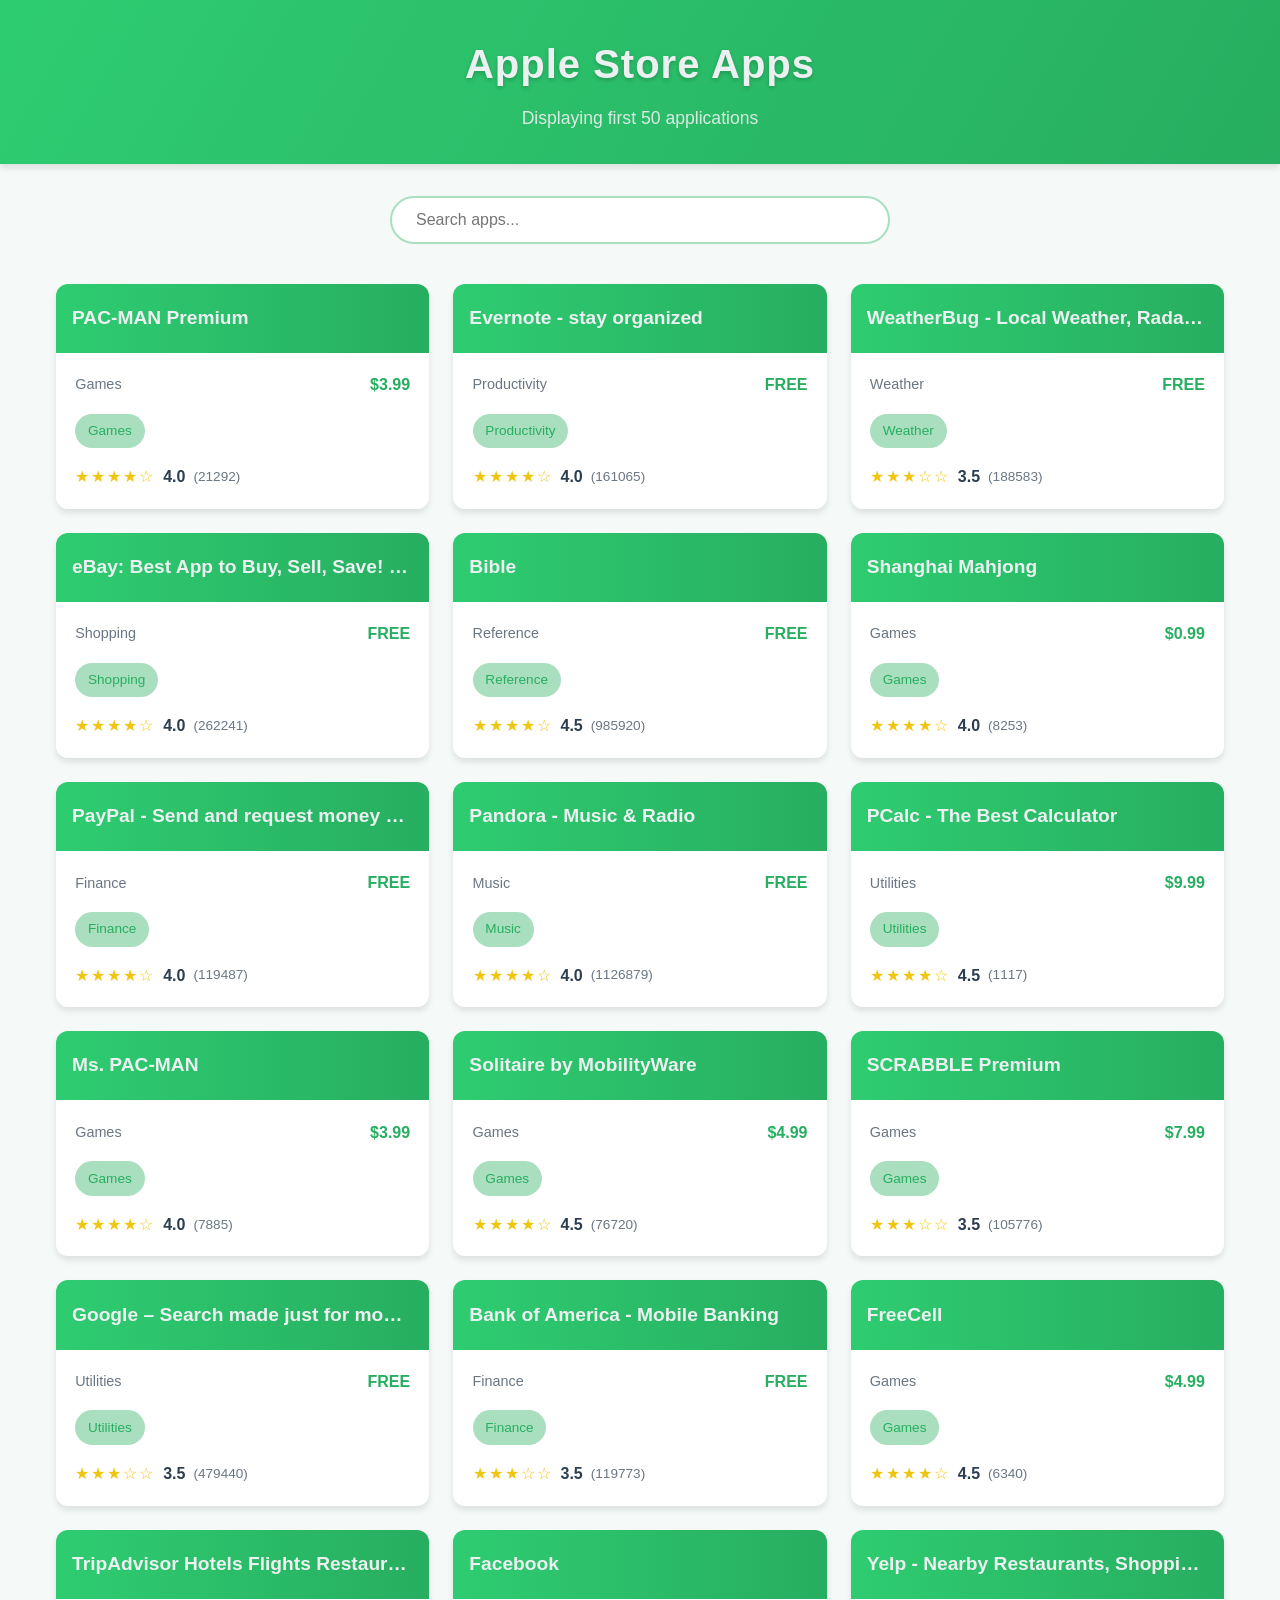
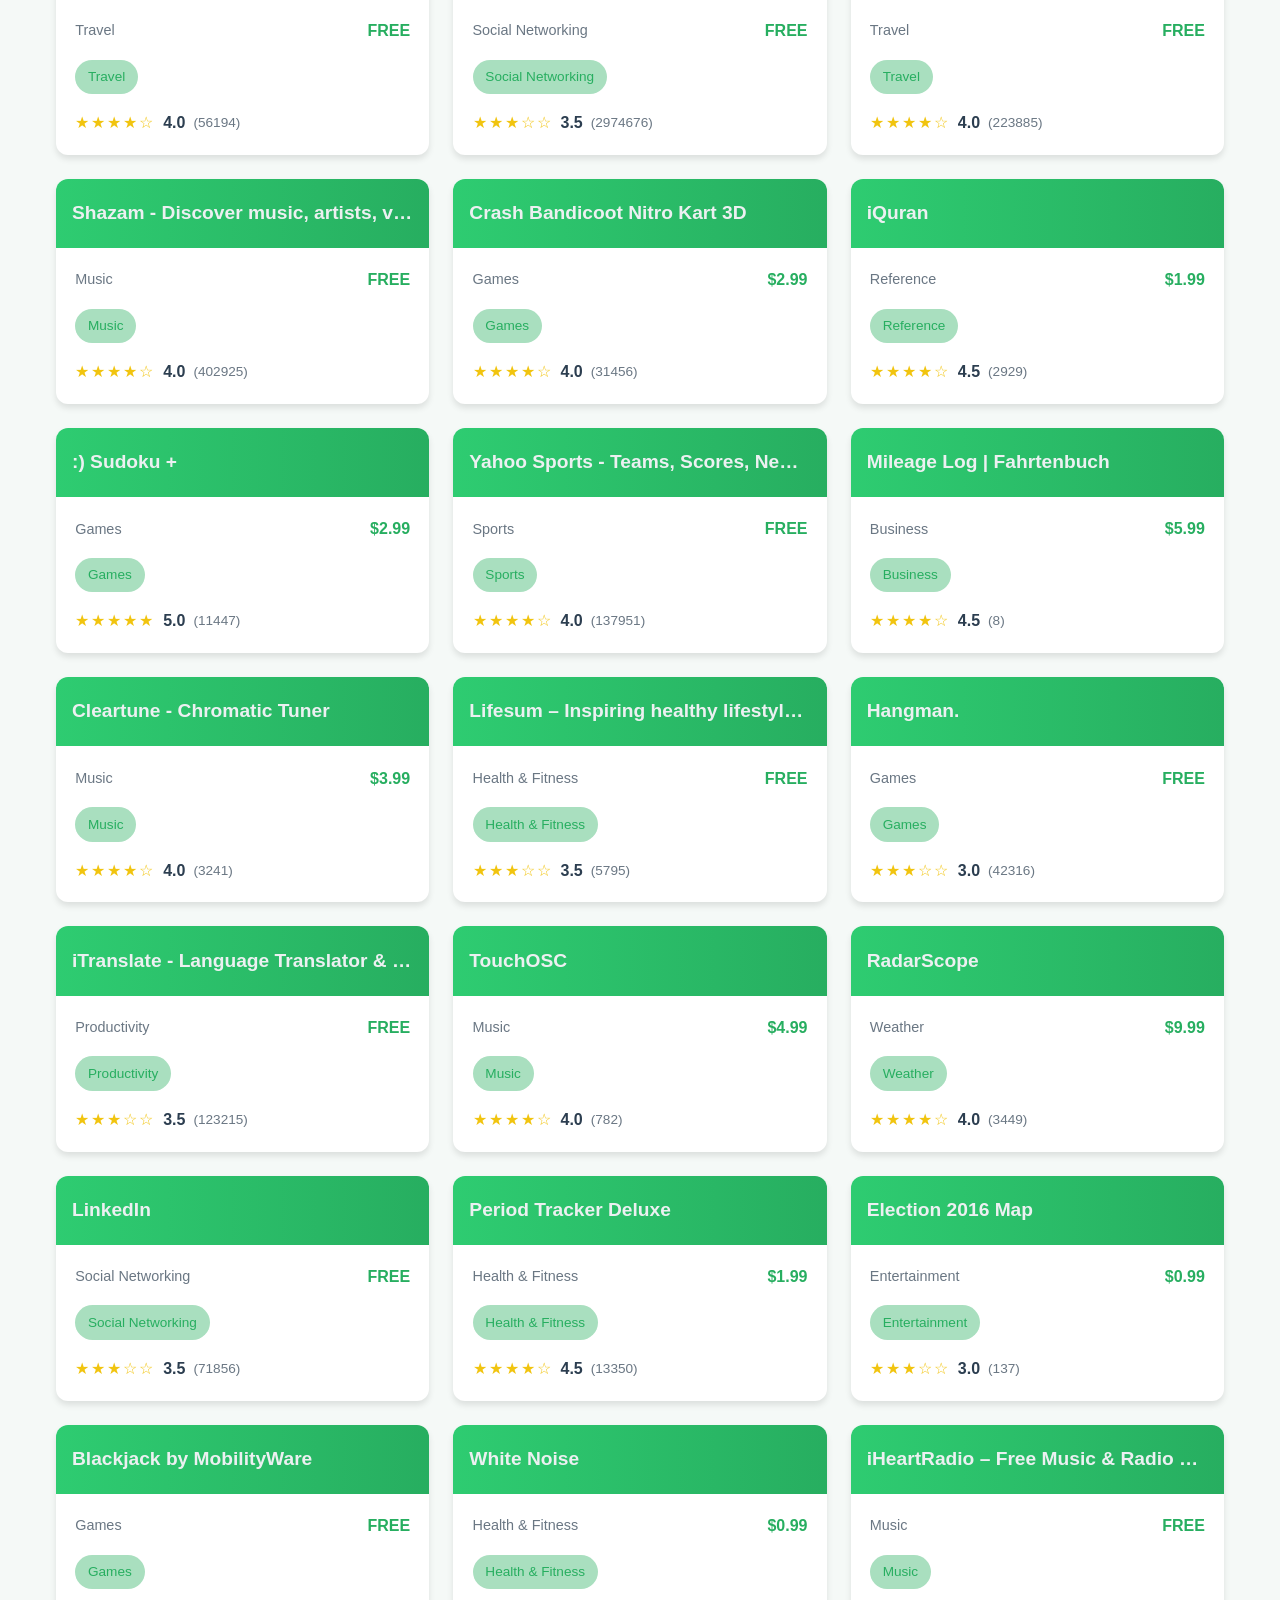
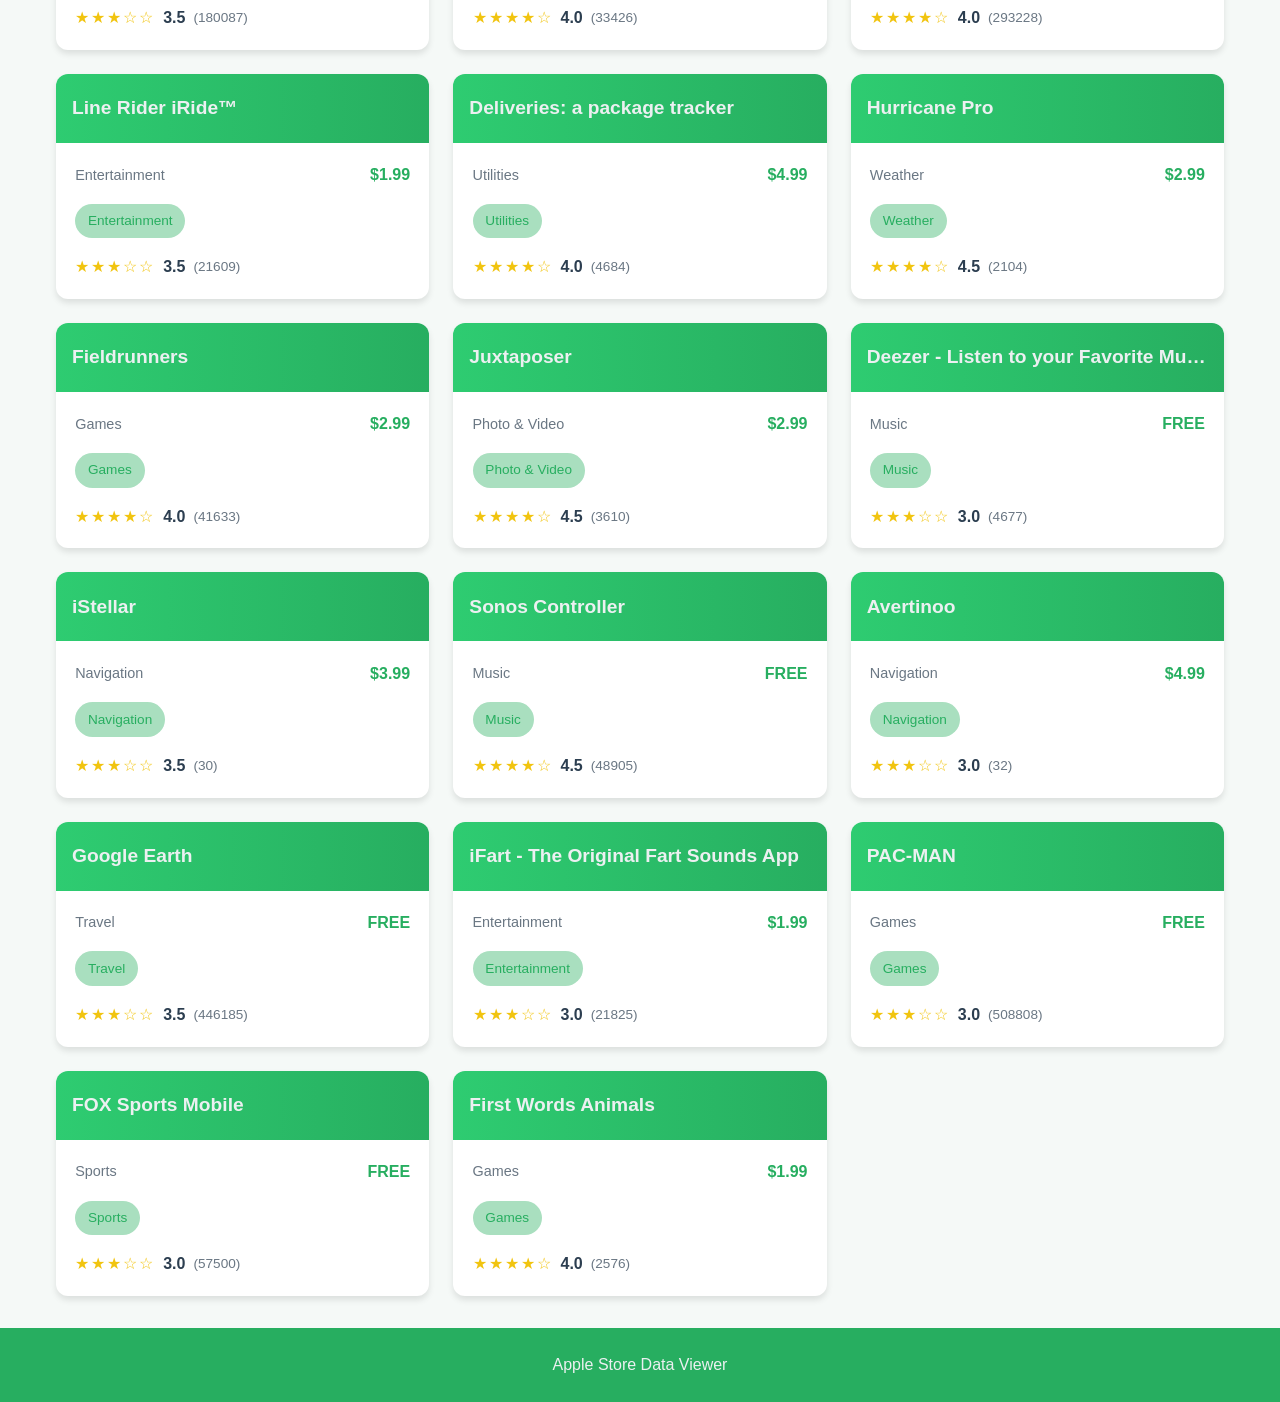
==== index.html @ 6f09b2a8 "task 1 &2 being done" ====
<!DOCTYPE html>
<html lang="en">
<head>
    <meta charset="UTF-8">
    <meta name="viewport" content="width=device-width, initial-scale=1.0">
    <title>Apple Store Apps</title>
    <link rel="stylesheet" href="styles.css">
</head>
<body>
    <header>
        <h1>Apple Store Apps</h1>
        <p>Displaying first 50 applications</p>
    </header>
    
    <main>
        <div class="search-container">
            <input type="text" id="searchInput" placeholder="Search apps...">
        </div>
        
        <div class="app-grid" id="appContainer">
            <!-- Apps will be dynamically inserted here -->
        </div>
    </main>
    
    <footer>
        <p>Apple Store Data Viewer</p>
    </footer>

    <script src="script.js"></script>
</body>
</html>
---- styles.css ----
:root {
    --primary-color: #2ecc71; /* Green */
    --primary-dark: #27ae60;
    --primary-light: #a9dfbf;
    --accent: #3498db;
    --text-dark: #2c3e50;
    --text-light: #ecf0f1;
    --background: #f5f9f7;
    --card-bg: #ffffff;
    --shadow: 0 4px 6px rgba(0, 0, 0, 0.1);
    --hover-shadow: 0 10px 15px rgba(0, 0, 0, 0.15);
}

* {
    margin: 0;
    padding: 0;
    box-sizing: border-box;
    font-family: 'Segoe UI', Tahoma, Geneva, Verdana, sans-serif;
}

body {
    background-color: var(--background);
    color: var(--text-dark);
    line-height: 1.6;
    min-height: 100vh;
    display: flex;
    flex-direction: column;
}

header {
    background: linear-gradient(120deg, var(--primary-color), var(--primary-dark));
    color: var(--text-light);
    text-align: center;
    padding: 2rem 0;
    box-shadow: var(--shadow);
}

header h1 {
    font-size: 2.5rem;
    letter-spacing: 1px;
    margin-bottom: 0.5rem;
    text-shadow: 0 2px 4px rgba(0,0,0,0.2);
}

header p {
    font-size: 1.1rem;
    opacity: 0.9;
}

main {
    max-width: 1200px;
    width: 100%;
    margin: 0 auto;
    padding: 2rem 1rem;
    flex: 1;
}

.search-container {
    margin-bottom: 2.5rem;
    text-align: center;
}

#searchInput {
    width: 100%;
    max-width: 500px;
    padding: 0.8rem 1.5rem;
    border: 2px solid var(--primary-light);
    border-radius: 50px;
    font-size: 1rem;
    outline: none;
    transition: all 0.3s ease;
}

#searchInput:focus {
    border-color: var(--primary-color);
    box-shadow: 0 0 0 3px rgba(46, 204, 113, 0.3);
}

.app-grid {
    display: grid;
    grid-template-columns: repeat(auto-fill, minmax(280px, 1fr));
    gap: 1.5rem;
}

.app-card {
    background-color: var(--card-bg);
    border-radius: 12px;
    overflow: hidden;
    box-shadow: var(--shadow);
    transition: transform 0.3s ease, box-shadow 0.3s ease;
}

.app-card:hover {
    transform: translateY(-5px);
    box-shadow: var(--hover-shadow);
}

.app-header {
    background: linear-gradient(to right, var(--primary-color), var(--primary-dark));
    padding: 1.2rem 1rem;
    color: var(--text-light);
}

.app-name {
    font-size: 1.2rem;
    font-weight: 600;
    white-space: nowrap;
    overflow: hidden;
    text-overflow: ellipsis;
}

.app-content {
    padding: 1.2rem;
}

.app-info {
    display: flex;
    justify-content: space-between;
    margin-bottom: 1rem;
    align-items: center;
}

.category {
    font-size: 0.9rem;
    color: var(--text-dark);
    opacity: 0.7;
}

.price {
    font-weight: 700;
    color: var(--primary-dark);
}

.app-genre {
    display: inline-block;
    background-color: var(--primary-light);
    color: var(--primary-dark);
    padding: 0.4rem 0.8rem;
    border-radius: 50px;
    font-size: 0.85rem;
    font-weight: 500;
    margin-bottom: 1rem;
}

.app-rating {
    display: flex;
    align-items: center;
    gap: 0.5rem;
}

.stars {
    color: #f1c40f;
    letter-spacing: 2px;
}

.rating-value {
    font-weight: 700;
    color: var(--text-dark);
}

.rating-count {
    font-size: 0.85rem;
    color: var(--text-dark);
    opacity: 0.7;
}

.loading {
    text-align: center;
    padding: 2rem;
    font-size: 1.2rem;
    color: var(--primary-color);
}

.loading::after {
    content: "";
    animation: dots 1.5s infinite;
}

@keyframes dots {
    0%, 20% { content: "."; }
    40% { content: ".."; }
    60%, 100% { content: "..."; }
}

.error, .no-results {
    text-align: center;
    padding: 2rem;
    color: #e74c3c;
    font-size: 1.2rem;
}

.no-results {
    color: var(--text-dark);
}

footer {
    background-color: var(--primary-dark);
    color: var(--text-light);
    text-align: center;
    padding: 1.5rem;
    margin-top: auto;
}

@media (max-width: 768px) {
    .app-grid {
        grid-template-columns: repeat(auto-fill, minmax(250px, 1fr));
    }
}

@media (max-width: 480px) {
    header h1 {
        font-size: 2rem;
    }
    
    .app-grid {
        grid-template-columns: 1fr;
    }
}
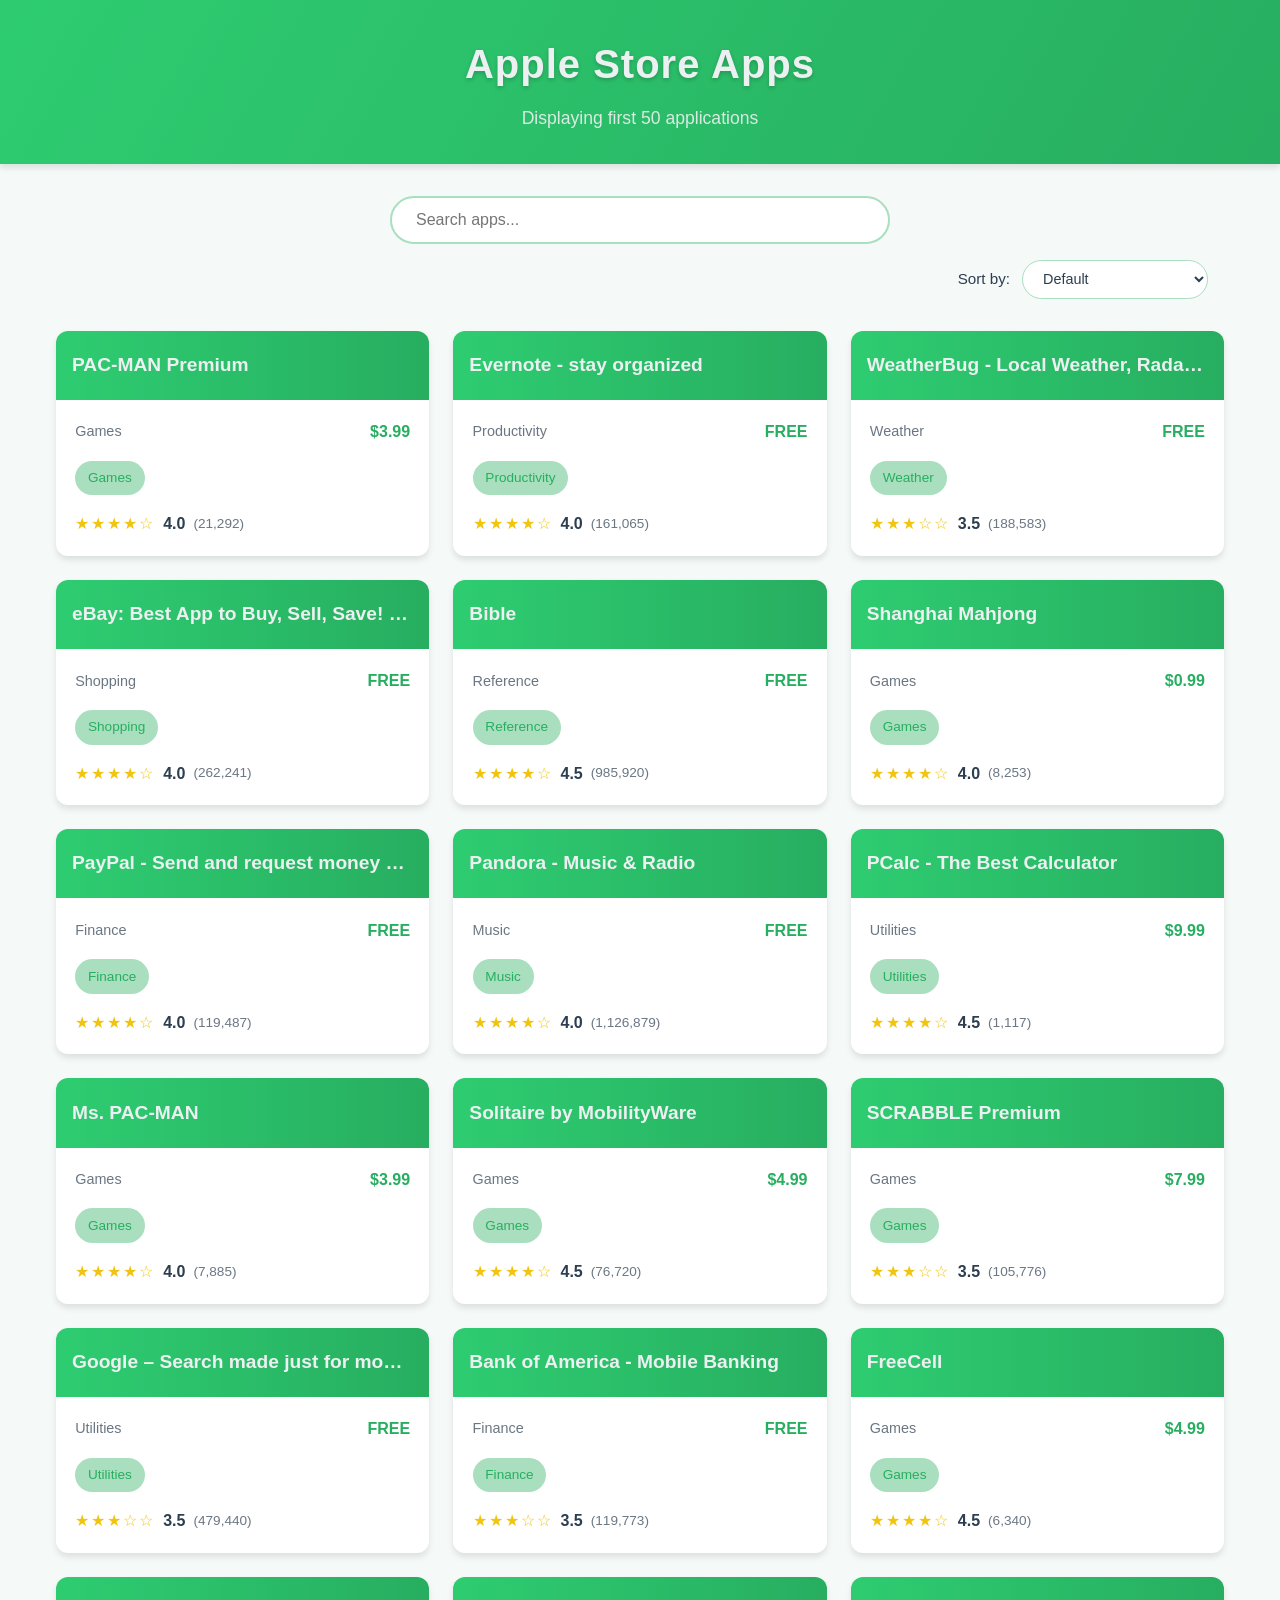
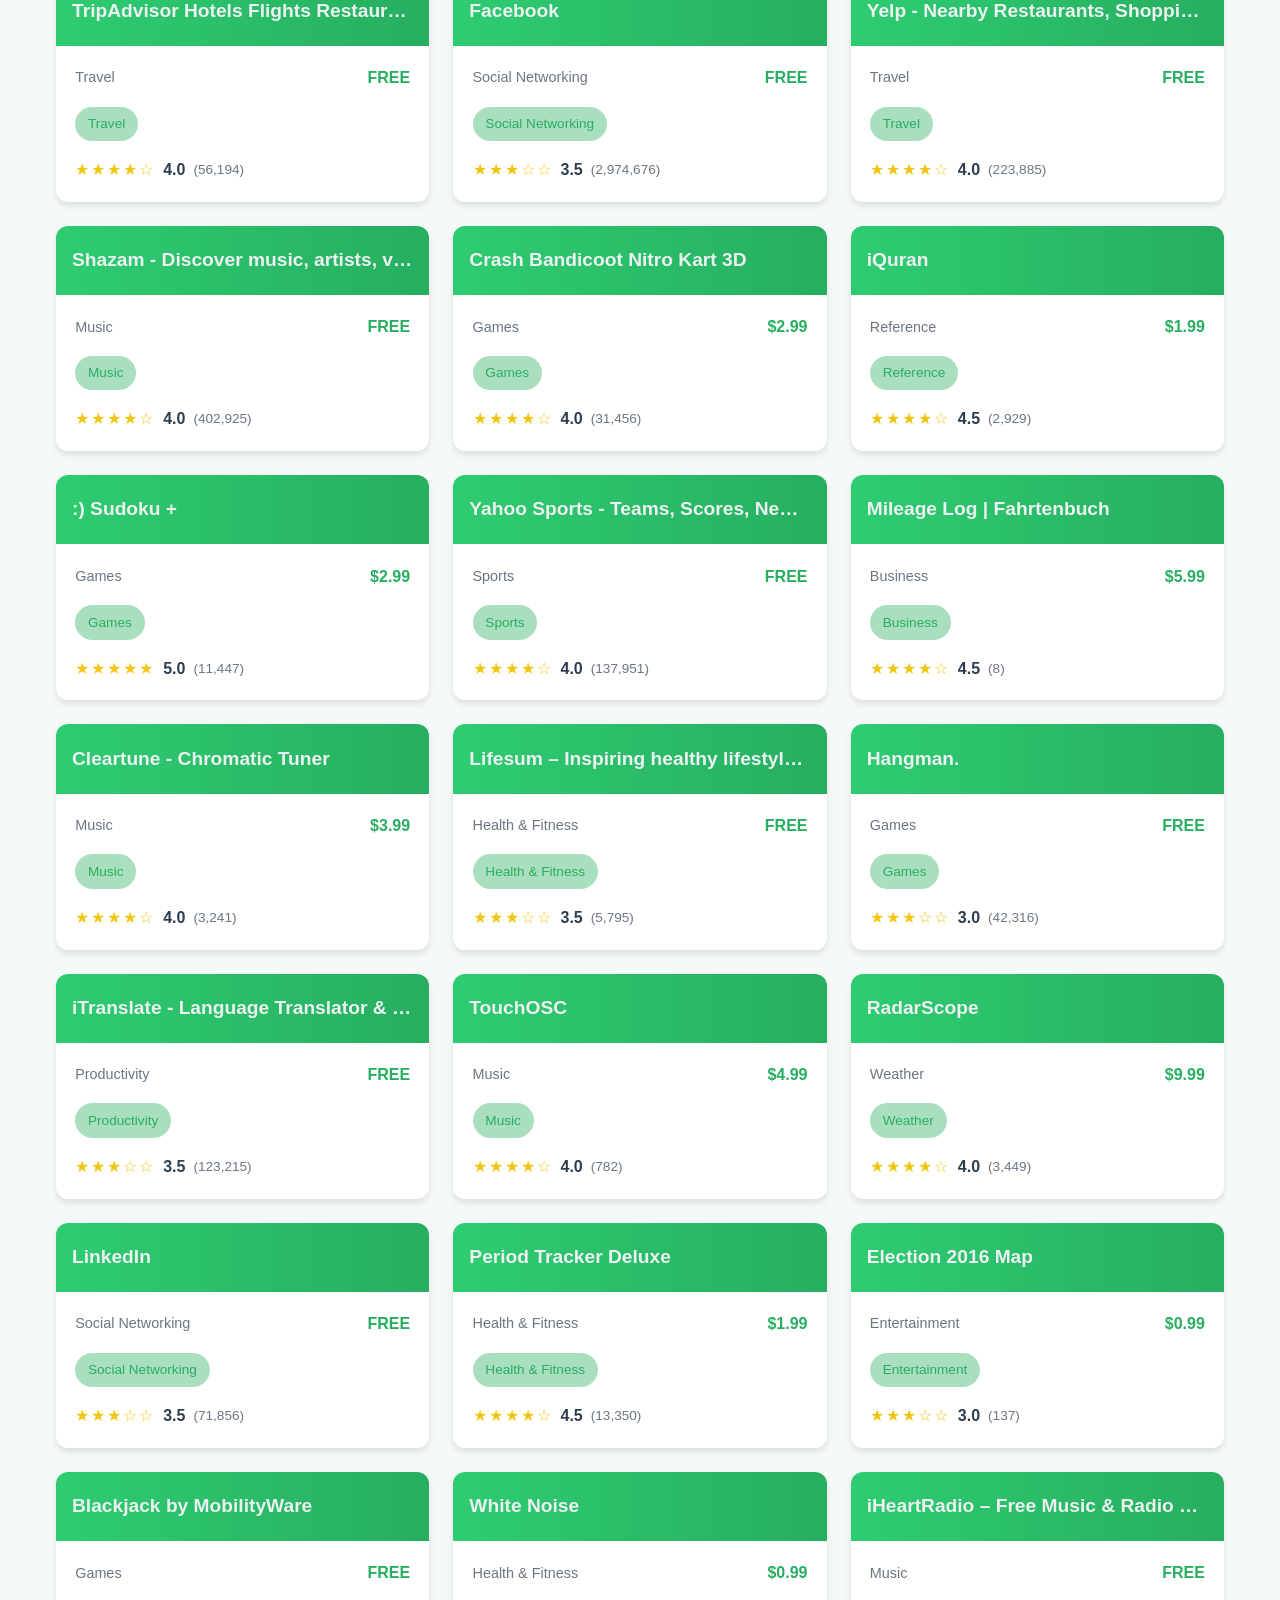
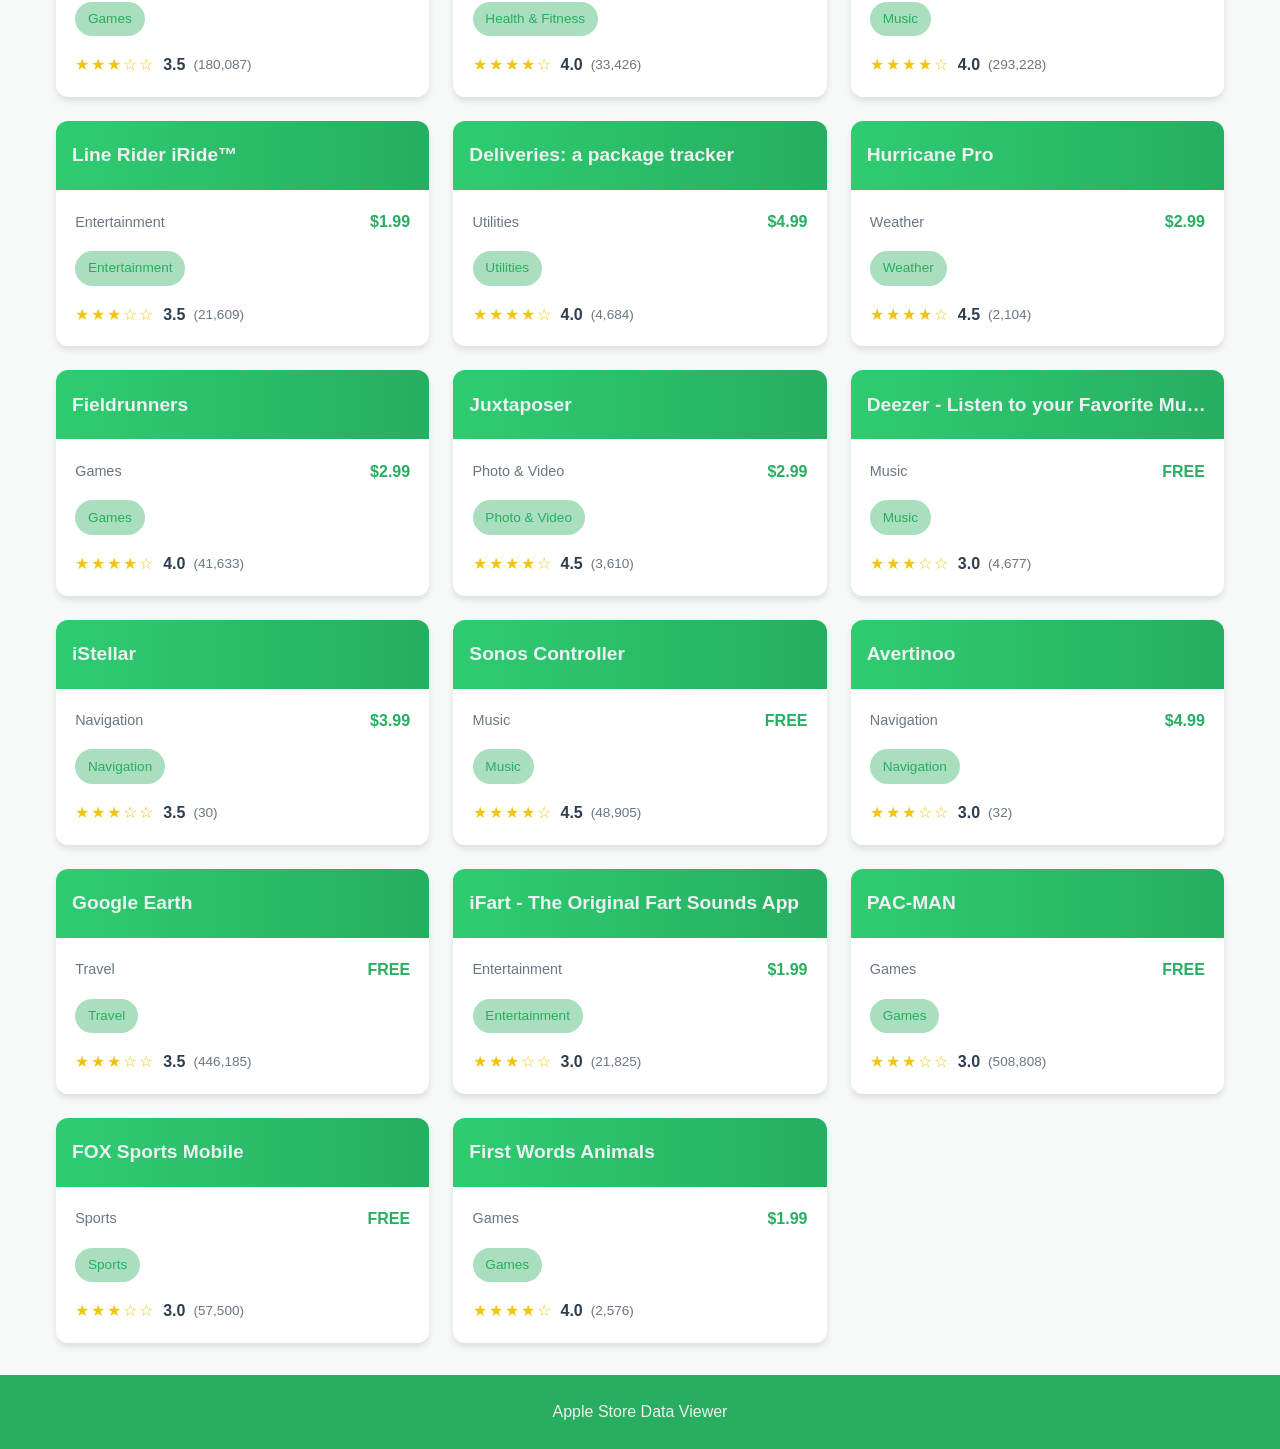
==== commit e032496c: "feat  ; task 3 adding sort option" ====
--- a/index.html
+++ b/index.html
@@ -16,6 +16,21 @@
         <div class="search-container">
             <input type="text" id="searchInput" placeholder="Search apps...">
         </div>
+
+        <div class="controls-container">
+            <div class="sort-container">
+                <label for="sortOptions">Sort by:</label>
+                <select id="sortOptions">
+                    <option value="default">Default</option>
+                    <option value="name-asc">Name (A-Z)</option>
+                    <option value="name-desc">Name (Z-A)</option>
+                    <option value="price-asc">Price (Low to High)</option>
+                    <option value="price-desc">Price (High to Low)</option>
+                    <option value="rating-desc">Rating (High to Low)</option>
+                    <option value="rating-asc">Rating (Low to High)</option>
+                </select>
+            </div>
+        </div>
         
         <div class="app-grid" id="appContainer">
             <!-- Apps will be dynamically inserted here -->
@@ -28,4 +43,4 @@
 
     <script src="script.js"></script>
 </body>
-</html> +</html>
--- a/styles.css
+++ b/styles.css
@@ -215,4 +215,76 @@
     .app-grid {
         grid-template-columns: 1fr;
     }
-} +} 
+
+/* ... (کدهای قبلی CSS بدون تغییر) ... */
+
+.search-container {
+    margin-bottom: 1rem; /* کاهش فاصله برای جای دادن کنترل سورت */
+}
+
+.controls-container {
+    display: flex;
+    justify-content: flex-end; /* یا center یا space-between بسته به سلیقه */
+    margin-bottom: 2rem;
+    padding: 0 1rem; /* برای هم‌ترازی با main padding در موبایل */
+}
+
+.sort-container {
+    display: flex;
+    align-items: center;
+}
+
+.sort-container label {
+    margin-right: 0.75rem;
+    font-size: 0.95rem;
+    color: var(--text-dark);
+}
+
+#sortOptions {
+    padding: 0.6rem 1rem;
+    border: 1px solid var(--primary-light);
+    border-radius: 25px;
+    font-size: 0.9rem;
+    background-color: var(--card-bg);
+    color: var(--text-dark);
+    outline: none;
+    cursor: pointer;
+    transition: border-color 0.3s ease, box-shadow 0.3s ease;
+}
+
+#sortOptions:focus {
+    border-color: var(--primary-color);
+    box-shadow: 0 0 0 2px rgba(46, 204, 113, 0.25);
+}
+
+.app-grid {
+    display: grid;
+    grid-template-columns: repeat(auto-fill, minmax(280px, 1fr));
+    gap: 1.5rem;
+}
+
+/* ... (بقیه کدهای CSS بدون تغییر) ... */
+
+@media (max-width: 480px) {
+    header h1 {
+        font-size: 2rem;
+    }
+    
+    .app-grid {
+        grid-template-columns: 1fr;
+    }
+
+    .controls-container { /* برای نمایش بهتر در موبایل */
+        justify-content: center;
+        margin-bottom: 1.5rem;
+    }
+
+    .sort-container {
+        width: 100%;
+        max-width: 300px; /* یا مقدار مناسب دیگر */
+    }
+    #sortOptions {
+        flex-grow: 1;
+    }
+}
